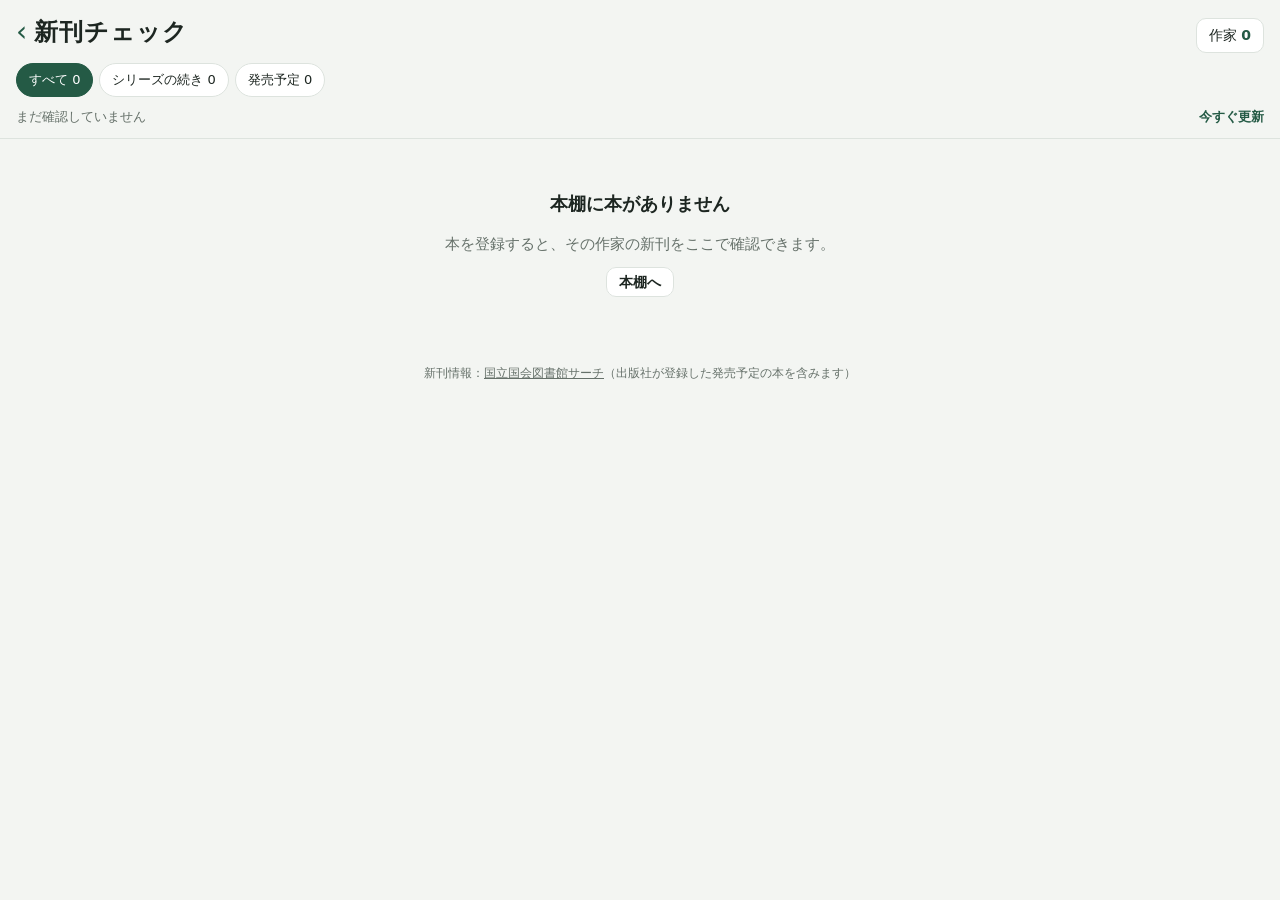
==== shinkan.html @ 7da76c7f "新刊チェックページを追加 本棚の作家の新刊・発売予定を国立国会図書館サーチで調べ、 持っていない本を発売予定・今月・最近に分けて表示する。  Co-Authored-By: Claude Opus 5" ====
<!doctype html>
<html lang="ja">
<head>
<meta charset="utf-8">
<meta name="viewport" content="width=device-width,initial-scale=1,viewport-fit=cover">
<title>新刊チェック</title>
<meta name="theme-color" content="#f3f5f2" media="(prefers-color-scheme: light)">
<meta name="theme-color" content="#121815" media="(prefers-color-scheme: dark)">
<meta name="apple-mobile-web-app-capable" content="yes">
<meta name="apple-mobile-web-app-title" content="本棚">
<link rel="manifest" href="manifest.webmanifest">
<link rel="icon" href="icon-192.png">
<link rel="apple-touch-icon" href="apple-touch-icon.png">
<link rel="stylesheet" href="style.css">
</head>
<body class="shinkan">
<header class="wrap">
  <div class="top">
    <h1><a class="back" href="./" aria-label="本棚に戻る">‹</a>新刊チェック</h1>
    <div class="top-r">
      <button class="iconbtn" id="authorsBtn">作家 <b id="followCount">0</b></button>
    </div>
  </div>
  <div class="progress" id="progress" hidden>
    <div class="ptext"><span id="ptext">確認中…</span><button class="linkbtn" id="stopBtn">止める</button></div>
    <div class="pbar"><i id="pbar"></i></div>
  </div>
  <div class="chips" id="chips" role="group" aria-label="絞り込み"></div>
  <div class="tools">
    <span id="updated">まだ確認していません</span>
    <button class="linkbtn" id="refreshBtn">今すぐ更新</button>
  </div>
</header>

<main class="wrap shk-main">
  <div id="sections"></div>
  <div class="empty" id="empty" hidden></div>
  <p class="credit">新刊情報：<a href="https://ndlsearch.ndl.go.jp/" target="_blank" rel="noopener">国立国会図書館サーチ</a>（出版社が登録した発売予定の本を含みます）</p>
</main>

<div class="veil" id="veil" hidden></div>
<section class="sheet wrap" id="sheet" hidden role="dialog" aria-modal="true"></section>
<div class="toast" id="toast" hidden></div>

<script src="shinkan.js"></script>
</body>
</html>
---- style.css ----
/* 私の本棚 — one-column phone app: sticky shelf header, list of spines, scan bar at the thumb */
:root{
  --bg:#f3f5f2; --surface:#ffffff; --ink:#1d2621; --muted:#66716a; --line:#dde3de;
  --cloth:#245a45; --cloth-ink:#ffffff; --cloth-soft:#e2ede7;
  --unread:#7b8580; --unread-bg:#eceeed;
  --reading:#a4600e; --reading-bg:#fbefdc;
  --done:#2f7a52; --done-bg:#e1f1e7;
  --danger:#b3261e; --shadow:0 8px 28px rgba(20,40,30,.18);
  --f-body:"Hiragino Sans","Hiragino Kaku Gothic ProN","Noto Sans JP","Yu Gothic UI",system-ui,sans-serif;
  --f-display:"Hiragino Mincho ProN","Yu Mincho","Noto Serif JP",serif;
  color-scheme:light;
}
@media (prefers-color-scheme:dark){:root{
  --bg:#121815; --surface:#1a221e; --ink:#e6ece8; --muted:#97a39c; --line:#2b3530;
  --cloth:#5fb48b; --cloth-ink:#0e1a14; --cloth-soft:#1f3329;
  --unread:#a2aca6; --unread-bg:#262e2a; --reading:#f0b45e; --reading-bg:#3a2c17;
  --done:#6fcf98; --done-bg:#1a3426; --danger:#ff8a80; --shadow:0 8px 28px rgba(0,0,0,.5); color-scheme:dark}}
*{box-sizing:border-box}
[hidden]{display:none!important}
html,body{background:var(--bg);margin:0}
:root{padding-top:env(safe-area-inset-top,0px)}
body{color:var(--ink);font-family:var(--f-body);font-size:15px;line-height:1.5;-webkit-tap-highlight-color:transparent;-webkit-text-size-adjust:100%}
body::before{content:"";position:fixed;inset:0 0 auto;height:env(safe-area-inset-top,0px);z-index:20;background:var(--bg)}
button,input,select,textarea{font:inherit;color:inherit}
button{cursor:pointer}
img{max-width:100%}
:focus-visible{outline:2px solid var(--cloth);outline-offset:2px}
.wrap{padding-left:max(16px,env(safe-area-inset-left,0px));padding-right:max(16px,env(safe-area-inset-right,0px))}

header{position:sticky;top:env(safe-area-inset-top,0px);z-index:10;background:var(--bg);padding-block:14px 10px;border-bottom:1px solid var(--line)}
.top{display:flex;align-items:baseline;justify-content:space-between;gap:12px}
.top-r{display:flex;gap:10px;align-items:center}
h1{font-family:var(--f-display);font-size:24px;margin:0;letter-spacing:.04em}
.count{color:var(--muted);font-size:13px;font-variant-numeric:tabular-nums}
.count b{color:var(--ink);font-size:17px}
.iconbtn{border:1px solid var(--line);background:var(--surface);border-radius:10px;padding:6px 12px;font-size:14px}
.search{margin-top:10px;position:relative}
.search input{width:100%;border:1px solid var(--line);background:var(--surface);border-radius:12px;padding:11px 14px 11px 38px;font-size:16px;-webkit-appearance:none}
.search svg{position:absolute;left:12px;top:50%;transform:translateY(-50%);width:18px;height:18px;stroke:var(--muted)}
.chips{display:flex;gap:6px;margin-top:10px;overflow-x:auto;scrollbar-width:none}
.chips::-webkit-scrollbar{display:none}
.chip{flex:none;border:1px solid var(--line);background:var(--surface);border-radius:999px;padding:6px 12px;font-size:13px;font-variant-numeric:tabular-nums;white-space:nowrap}
.chip[aria-pressed="true"]{background:var(--cloth);border-color:var(--cloth);color:var(--cloth-ink)}
.tools{display:flex;gap:8px;align-items:center;justify-content:space-between;margin-top:8px;font-size:13px;color:var(--muted)}
.tools select{border:none;background:transparent;color:var(--ink);font-size:13px;padding:2px 0}
.toggle{display:flex;align-items:center;gap:6px}

main{padding-block:4px calc(110px + env(safe-area-inset-bottom,0px))}
.list{list-style:none;margin:0;padding:0}
.row{display:flex;gap:12px;align-items:center;padding:10px 0;border:0;border-bottom:1px solid var(--line);width:100%;background:none;text-align:left}
.spine{flex:none;width:6px;align-self:stretch;border-radius:3px;background:var(--unread)}
.spine.s-読書中{background:var(--reading)} .spine.s-読了{background:var(--done)}
.cover{flex:none;width:38px;height:54px;border-radius:3px;object-fit:cover;background:var(--unread-bg);box-shadow:0 1px 3px rgba(0,0,0,.2)}
.row .main{flex:1;min-width:0}
.row .t{font-weight:600;line-height:1.35;overflow:hidden;display:-webkit-box;-webkit-line-clamp:2;-webkit-box-orient:vertical}
.row .a{color:var(--muted);font-size:12.5px;white-space:nowrap;overflow:hidden;text-overflow:ellipsis;margin-top:2px}
.pill{flex:none;font-size:11.5px;border-radius:999px;padding:3px 9px;font-weight:600;background:var(--unread-bg);color:var(--unread)}
.pill.s-読書中{background:var(--reading-bg);color:var(--reading)} .pill.s-読了{background:var(--done-bg);color:var(--done)}
.series-meta{flex:none;text-align:right;font-size:12px;color:var(--muted);font-variant-numeric:tabular-nums;line-height:1.3}
.series-meta b{display:block;color:var(--ink);font-size:14px}
.bar{height:4px;border-radius:2px;background:var(--unread-bg);margin-top:6px;overflow:hidden;display:flex}
.bar i{display:block;height:100%}
.empty{padding:48px 8px;text-align:center;color:var(--muted)}
.empty h2{font-family:var(--f-display);color:var(--ink);font-size:18px;margin:0 0 6px}
.empty .btn{margin-top:12px}

.dock{position:fixed;left:0;right:0;bottom:0;z-index:15;background:linear-gradient(to top,var(--bg) 70%,transparent);padding-top:18px;padding-bottom:calc(14px + env(safe-area-inset-bottom,0px))}
.dock .in{display:flex;gap:10px}
.scan{flex:1;display:flex;align-items:center;justify-content:center;gap:10px;border:0;border-radius:16px;background:var(--cloth);color:var(--cloth-ink);font-weight:700;font-size:16px;padding:15px;box-shadow:var(--shadow)}
.scan svg{width:24px;height:24px;stroke:currentColor}
.manual{border:1px solid var(--line);background:var(--surface);border-radius:16px;padding:0 16px;font-size:14px;font-weight:600}

/* scanner */
.scanner{position:fixed;inset:0;z-index:60;background:#000;color:#fff}
.scanner video{position:absolute;inset:0;width:100%;height:100%;object-fit:cover}
.frame{position:absolute;inset:0;display:flex;flex-direction:column;align-items:center;justify-content:center;gap:16px;pointer-events:none}
.box{width:min(82vw,360px);height:min(34vw,150px);border:3px solid rgba(255,255,255,.9);border-radius:14px;box-shadow:0 0 0 100vmax rgba(0,0,0,.45);position:relative;overflow:hidden}
.laser{position:absolute;left:8px;right:8px;top:50%;height:2px;background:#5fe0a0;box-shadow:0 0 8px #5fe0a0}
.frame p{margin:0;font-size:14px;text-align:center;max-width:300px;padding:0 16px;text-shadow:0 1px 3px #000}
.scan-top{position:absolute;left:0;right:0;top:0;display:flex;justify-content:space-between;align-items:center;padding:calc(12px + env(safe-area-inset-top,0px)) max(16px,env(safe-area-inset-right,0px)) 12px max(16px,env(safe-area-inset-left,0px))}
.pillbtn{border:0;border-radius:999px;background:rgba(0,0,0,.55);color:#fff;padding:9px 16px;font-size:14px;font-weight:600;backdrop-filter:blur(6px)}
.scan-count{font-size:13px;background:rgba(0,0,0,.55);border-radius:999px;padding:4px 10px}
.scan-count:empty{display:none}
.scan-card{position:absolute;left:0;right:0;bottom:0;background:var(--surface);color:var(--ink);border-radius:20px 20px 0 0;padding:16px max(16px,env(safe-area-inset-right,0px)) calc(16px + env(safe-area-inset-bottom,0px)) max(16px,env(safe-area-inset-left,0px));box-shadow:var(--shadow)}
.sc-book{display:flex;gap:12px;align-items:flex-start}
.sc-book img{width:56px;height:80px;object-fit:cover;border-radius:4px;flex:none;background:var(--unread-bg)}
.sc-book .t{font-weight:700;font-size:16px;line-height:1.35}
.sc-book .a{color:var(--muted);font-size:13px;margin-top:2px}
.sc-msg{font-size:13px;margin:0 0 10px;padding:8px 10px;border-radius:10px;background:var(--cloth-soft)}
.sc-msg.warn{background:var(--reading-bg)}
.sc-status{display:grid;grid-template-columns:repeat(3,1fr);gap:6px;margin-top:12px}

/* sheet */
.veil{position:fixed;inset:0;background:rgba(10,20,15,.45);z-index:30}
.sheet{position:fixed;left:0;right:0;bottom:0;z-index:31;background:var(--surface);border-radius:20px 20px 0 0;max-height:92%;overflow-y:auto;-webkit-overflow-scrolling:touch;box-shadow:var(--shadow);padding-block:10px calc(20px + env(safe-area-inset-bottom,0px))}
@media (min-width:640px){.sheet{left:50%;right:auto;width:600px;transform:translateX(-50%)}}
.grip{width:40px;height:4px;border-radius:2px;background:var(--line);margin:0 auto 10px}
.sheet h2{font-family:var(--f-display);font-size:19px;margin:4px 0 2px;line-height:1.4;text-wrap:balance}
.sheet .sub{color:var(--muted);font-size:13px;margin:0 0 12px}
.head{display:flex;gap:12px;align-items:flex-start}
.head img{width:60px;height:86px;object-fit:cover;border-radius:4px;flex:none;box-shadow:0 1px 4px rgba(0,0,0,.25)}
.head .main{min-width:0}
.notice{border-radius:12px;padding:10px 12px;font-size:13.5px;margin:0 0 12px;background:var(--cloth-soft);color:var(--ink)}
.notice.warn{background:var(--reading-bg)}
.seg{display:grid;grid-template-columns:repeat(3,1fr);gap:6px;margin:4px 0 14px}
.seg button,.sc-status button{border:1px solid var(--line);background:var(--surface);border-radius:12px;padding:10px 4px;font-weight:600}
.seg button[aria-pressed="true"].s-未読,.sc-status button.s-未読{background:var(--unread-bg);border-color:var(--unread);color:var(--ink)}
.seg button[aria-pressed="true"].s-読書中,.sc-status button.s-読書中{background:var(--reading-bg);border-color:var(--reading);color:var(--reading)}
.seg button[aria-pressed="true"].s-読了,.sc-status button.s-読了{background:var(--done-bg);border-color:var(--done);color:var(--done)}
.form{display:grid;grid-template-columns:1fr 1fr;gap:10px}
.f{display:flex;flex-direction:column;gap:4px;min-width:0}
.f.full{grid-column:1/-1}
.f label{font-size:12px;color:var(--muted);letter-spacing:.02em}
.f input,.f textarea{border:1px solid var(--line);background:var(--bg);border-radius:10px;padding:10px 12px;font-size:16px;width:100%;-webkit-appearance:none}
.f textarea{min-height:76px;resize:vertical}
.hint{font-size:12px;color:var(--muted)}
.btn{border:1px solid var(--line);background:var(--surface);border-radius:12px;padding:9px 12px;font-size:14px;font-weight:600}
.actions{display:flex;gap:8px;margin-top:16px}
.btn.primary{flex:1;background:var(--cloth);border-color:var(--cloth);color:var(--cloth-ink);padding:13px;font-size:15px}
.btn.danger{color:var(--danger)}
.btn.danger-fill{flex:1;background:var(--danger);border-color:var(--danger);color:#fff;padding:13px}
.btn:disabled{opacity:.5}
.menu{display:flex;flex-direction:column;gap:8px}
.menu .btn{text-align:left;padding:13px 14px}
.menu h3{font-size:12px;color:var(--muted);margin:10px 0 0;letter-spacing:.04em;font-weight:600}
.toast{position:fixed;left:50%;transform:translateX(-50%);bottom:calc(92px + env(safe-area-inset-bottom,0px));z-index:70;background:var(--ink);color:var(--bg);padding:10px 16px;border-radius:12px;font-size:14px;max-width:calc(100% - 32px);box-shadow:var(--shadow)}
.busy{position:fixed;inset:0;z-index:80;display:flex;align-items:center;justify-content:center;background:rgba(10,20,15,.5)}
.busy div{background:var(--surface);border-radius:16px;padding:18px 22px;font-weight:600}
@media (prefers-reduced-motion:no-preference){
  .sheet{animation:up .22s ease-out}@keyframes up{from{transform:translateY(30px);opacity:.6}}
  .laser{animation:sweep 1.6s ease-in-out infinite alternate}@keyframes sweep{from{top:18%}to{top:82%}}
}
@media (prefers-reduced-motion:no-preference) and (min-width:640px){.sheet{animation:none}}
.scanner:not([hidden]) ~ .toast{bottom:auto;top:calc(64px + env(safe-area-inset-top,0px))}

/* ---------- 新刊チェック ---------- */
.headlink{border:1px solid var(--line);background:var(--surface);border-radius:10px;padding:6px 12px;font-size:14px;color:var(--ink);text-decoration:none;font-weight:600}
.back{color:var(--cloth);text-decoration:none;font-family:var(--f-body);font-weight:400;margin-right:6px;font-size:28px;line-height:1;position:relative;top:1px}
.iconbtn b{color:var(--cloth)}
.linkbtn{border:0;background:none;color:var(--cloth);font-weight:600;font-size:13px;padding:2px 0}
.progress{margin-top:10px}
.ptext{display:flex;justify-content:space-between;gap:8px;font-size:12.5px;color:var(--muted)}
.ptext span{min-width:0;overflow:hidden;text-overflow:ellipsis;white-space:nowrap}
.pbar{height:4px;background:var(--line);border-radius:2px;margin-top:5px;overflow:hidden}
.pbar i{display:block;height:100%;width:0;background:var(--cloth);transition:width .3s}
.shk-main{padding-bottom:calc(32px + env(safe-area-inset-bottom,0px))}
.sec h2{font-family:var(--f-display);font-size:17px;margin:18px 0 4px;display:flex;align-items:baseline;gap:8px}
.sec h2 small{font-family:var(--f-body);font-size:12px;color:var(--muted);font-weight:400}
.nb{display:flex;gap:12px;align-items:flex-start;padding:12px 0;border:0;border-bottom:1px solid var(--line);width:100%;background:none;text-align:left}
.nb .thumb{flex:none;width:44px;height:62px;border-radius:3px;background:var(--unread-bg);overflow:hidden;display:flex;align-items:center;justify-content:center;color:var(--muted);font-size:10px}
.nb .thumb img{width:100%;height:100%;object-fit:cover}
.nb .main{flex:1;min-width:0}
.nb .t{font-weight:600;line-height:1.35}
.nb .a{color:var(--muted);font-size:12.5px;margin-top:2px}
.nb .date{flex:none;text-align:right;font-size:12px;color:var(--muted);font-variant-numeric:tabular-nums;line-height:1.3}
.nb .date b{display:block;font-size:14px;color:var(--ink)}
.badges{display:flex;gap:4px;flex-wrap:wrap;margin-top:5px}
.badge{font-size:11px;border-radius:6px;padding:1px 7px;font-weight:600;background:var(--cloth-soft);color:var(--cloth)}
.badge.soon{background:var(--reading-bg);color:var(--reading)}
.credit{font-size:11.5px;color:var(--muted);margin:24px 0 0;text-align:center}
.credit a{color:inherit}
.alist{display:flex;flex-direction:column;max-height:55vh;overflow-y:auto;margin:0 -4px;padding:0 4px}
.alist label{display:flex;align-items:center;gap:10px;padding:10px 2px;border-bottom:1px solid var(--line);font-size:15px}
.alist label input{width:20px;height:20px;accent-color:var(--cloth)}
.alist label span{flex:1;min-width:0}
.alist label small{color:var(--muted);font-variant-numeric:tabular-nums}
.alist label em{font-style:normal;font-size:11px;color:var(--muted)}
.addrow{display:flex;gap:8px;margin:10px 0}
.addrow input{flex:1;min-width:0;border:1px solid var(--line);background:var(--bg);border-radius:10px;padding:10px 12px;font-size:16px}
.linkrow{display:flex;flex-direction:column;gap:8px}
.linkrow a{display:block;text-align:left;text-decoration:none;color:var(--ink)}
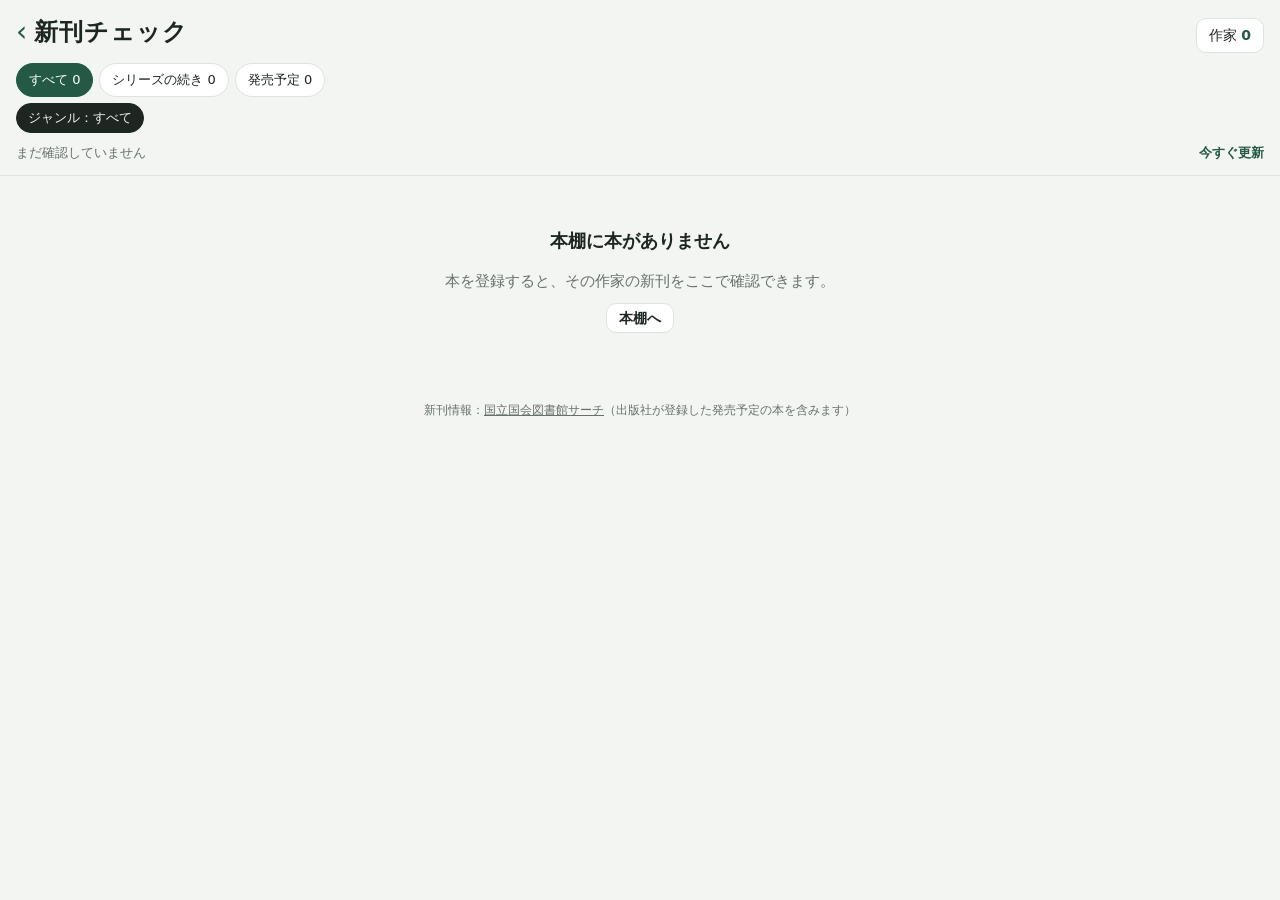
==== commit 3086578b: "ジャンル分けを追加 漫画・小説・ライトノベル・新書・参考書・雑誌・その他 で本を分け、 一覧と新刊チェックでジャンル別に絞り込めるようにした。  - レーベル名・出版社・タイトルから自動判定し、同じシ" ====
--- a/shinkan.html
+++ b/shinkan.html
@@ -26,6 +26,7 @@
     <div class="pbar"><i id="pbar"></i></div>
   </div>
   <div class="chips" id="chips" role="group" aria-label="絞り込み"></div>
+  <div class="chips kinds" id="kinds" role="group" aria-label="ジャンルで絞り込み"></div>
   <div class="tools">
     <span id="updated">まだ確認していません</span>
     <button class="linkbtn" id="refreshBtn">今すぐ更新</button>
@@ -42,6 +43,8 @@
 <section class="sheet wrap" id="sheet" hidden role="dialog" aria-modal="true"></section>
 <div class="toast" id="toast" hidden></div>
 
+<script src="kinds.js"></script>
+<script src="covers.js"></script>
 <script src="shinkan.js"></script>
 </body>
 </html>
--- a/style.css
+++ b/style.css
@@ -169,3 +169,43 @@
 .addrow input{flex:1;min-width:0;border:1px solid var(--line);background:var(--bg);border-radius:10px;padding:10px 12px;font-size:16px}
 .linkrow{display:flex;flex-direction:column;gap:8px}
 .linkrow a{display:block;text-align:left;text-decoration:none;color:var(--ink)}
+
+/* ---------- 表紙・シリーズ ---------- */
+.cover{flex:none;width:40px;height:57px}
+.cover,.hcover,.vcover{border-radius:3px;object-fit:cover;background:var(--unread-bg);box-shadow:0 1px 3px rgba(0,0,0,.22)}
+.hcover{flex:none;width:64px;height:91px}
+.vcover{flex:none;width:32px;height:46px}
+.ph{display:flex;align-items:center;justify-content:center;overflow:hidden;background:linear-gradient(90deg,hsl(var(--h) 38% 34%) 0 14%,hsl(var(--h) 42% 44%) 14%);color:#fff}
+.ph span{display:block;width:1.15em;word-break:break-all;overflow-wrap:anywhere;text-align:center;font-size:9px;line-height:1.08;font-weight:700;max-height:50px;overflow:hidden;margin-left:5px}
+.hcover.ph span{font-size:12px;max-height:80px;margin-left:8px}
+.vcover.ph span{font-size:7px;max-height:40px;margin-left:4px}
+@media (prefers-color-scheme:dark){.ph{background:linear-gradient(90deg,hsl(var(--h) 30% 26%) 0 14%,hsl(var(--h) 32% 34%) 14%)}}
+.stack{flex:none;position:relative;width:46px;height:61px}
+.stack::before,.stack::after{content:"";position:absolute;width:40px;height:57px;border-radius:3px;background:var(--unread-bg);box-shadow:0 1px 2px rgba(0,0,0,.18)}
+.stack::before{left:6px;top:0}
+.stack::after{left:3px;top:2px;background:var(--line)}
+.stack>.cover{position:absolute;left:0;top:4px;z-index:1}
+.vlist{list-style:none;margin:12px 0 0;padding:0}
+.vlist li{display:flex;align-items:center;gap:8px;border-bottom:1px solid var(--line)}
+.vrow{flex:1;min-width:0;display:flex;gap:10px;align-items:center;padding:8px 0;border:0;background:none;text-align:left}
+.vrow .main{min-width:0}
+.vrow .t{font-weight:600;font-size:14px;line-height:1.35}
+.vrow .a{color:var(--muted);font-size:12px;white-space:nowrap;overflow:hidden;text-overflow:ellipsis}
+.vst{border:0;cursor:pointer;padding:5px 11px}
+.head .hcover{margin-top:2px}
+.sgrp>summary{list-style:none;cursor:pointer}
+.sgrp>summary::-webkit-details-marker{display:none}
+.sgrp .cnt{font-size:12px;font-weight:600;color:var(--cloth);background:var(--cloth-soft);border-radius:6px;padding:1px 6px;margin-left:4px;white-space:nowrap}
+.sgrp[open]>summary{border-bottom-style:dashed}
+.sgrp-in{padding-left:20px}
+.sgrp-in .nb .thumb{width:34px;height:48px}
+
+/* ---------- ジャンル ---------- */
+.chips.kinds{margin-top:6px}
+.kchip{font-size:12.5px;padding:5px 11px}
+.chip.kchip[aria-pressed="true"]{background:var(--ink);border-color:var(--ink);color:var(--bg)}
+.kind-note{margin:6px 0 0;font-size:12px;color:var(--muted)}
+.ktag{display:inline-block;font-size:10.5px;font-weight:700;color:var(--cloth);background:var(--cloth-soft);border-radius:5px;padding:0 5px;margin-right:6px;vertical-align:1px}
+.kindseg{display:grid;grid-template-columns:repeat(4,1fr);gap:6px}
+.kindseg button{border:1px solid var(--line);background:var(--surface);border-radius:10px;padding:8px 2px;font-size:13px;font-weight:600}
+.kindseg button[aria-pressed="true"]{background:var(--cloth);border-color:var(--cloth);color:var(--cloth-ink)}
